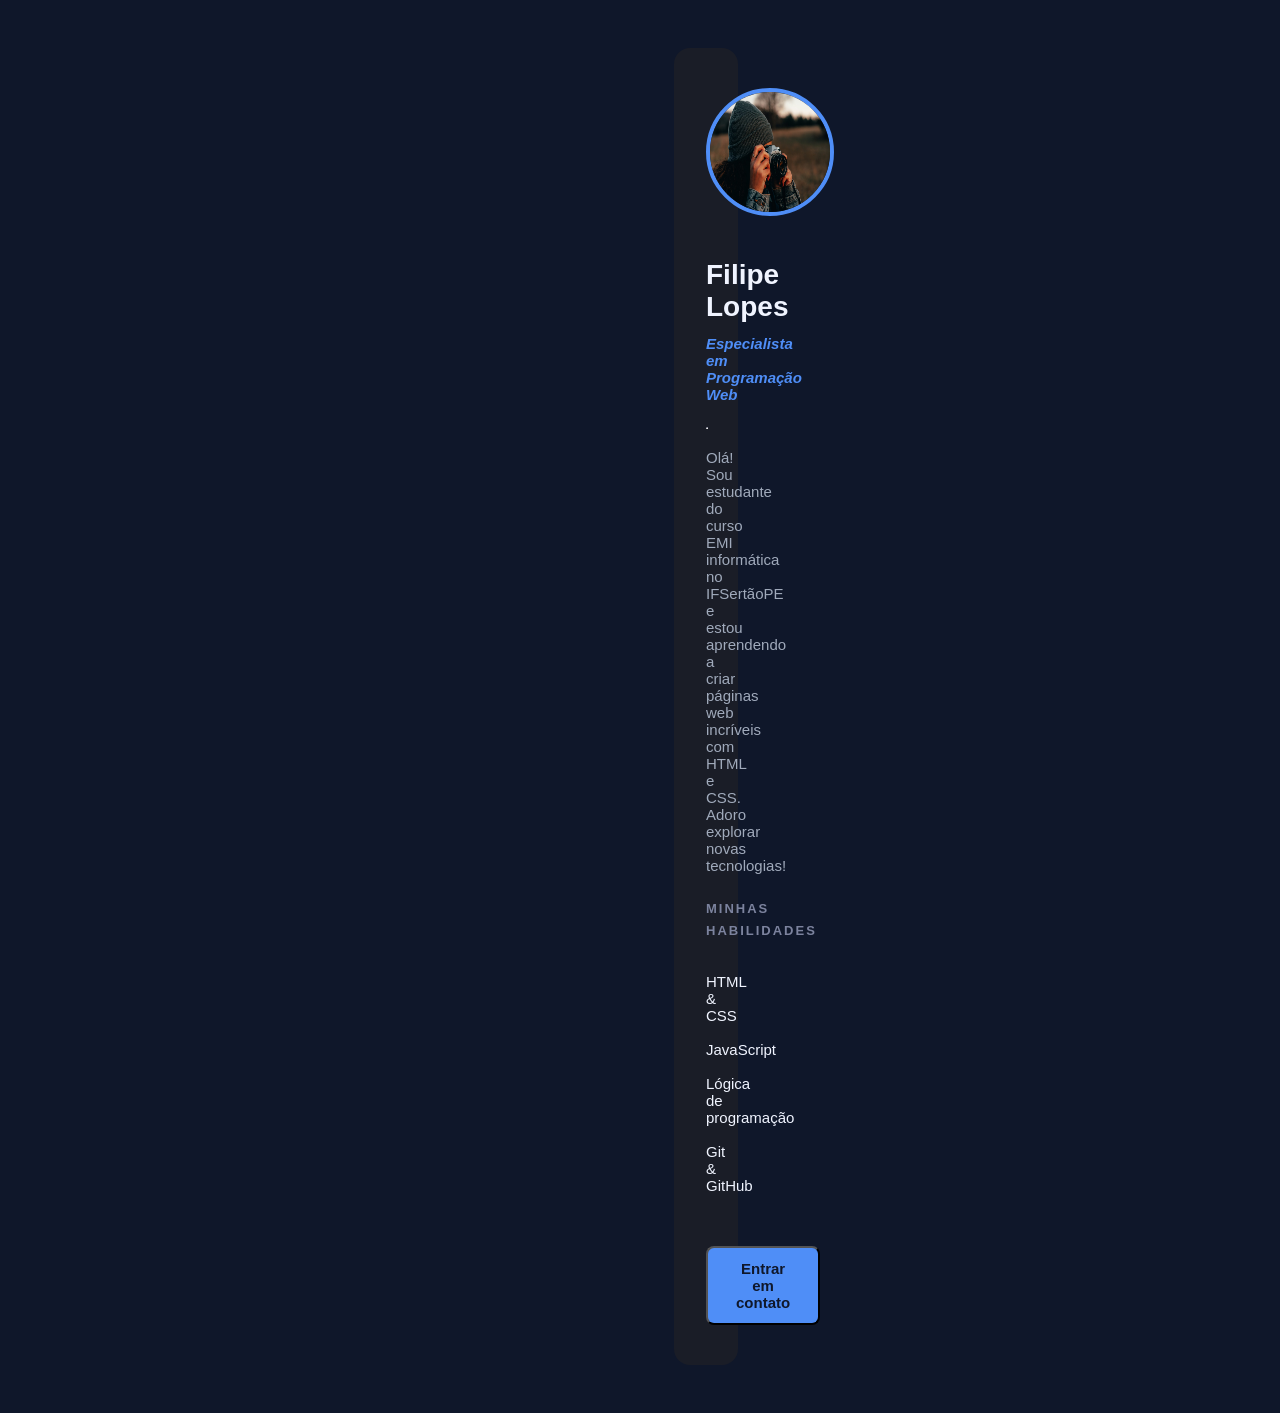
==== Aula2/index.html @ 268ca739 "Save1" ====
<!DOCTYPE html>
<html lang="pt-br">

<head>

    <meta charset="UTF-8">
    <meta name="viewport" content="width=device-width, initial-scale=1.0">
    <title>Atv1</title>
    <link rel="stylesheet" href="css.css">

</head>

<body>

    <div class="cartao">
        <img src="perfil.jpg" alt="foto" class="foto">
        <h1>Filipe Lopes</h1>

        <h2>Especialista em Programação Web</h2>
        
        <hr>
        <p>Olá! Sou estudante do curso EMI informática no IFSertãoPE e estou aprendendo a
            criar páginas web incríveis com HTML e CSS. Adoro explorar novas tecnologias!
        </p>

        <h3>MINHAS HABILIDADES</h3>
        
        <ul>
            <li>HTML & CSS</li>
            <li>JavaScript</li>
            <li>Lógica de programação</li>
            <li>Git & GitHub</li>
        </ul>

        <button class="btn-contato">Entrar em contato</button>

    </div>

</body>

</html>
---- Aula2/css.css ----
body{
    background-color: #0F172A;
    font-family: Arial, sans-serif;
    padding: 40px 16px;
}

.cartao{
    background-color: #1A1D27;
    padding: 40px 32px;
    border-radius: 16px;
    text-align: center;
    margin-left: 650px;
    margin-right: 650px;
}

h1{
    color: #F0F4FF;
    font-weight: bold;
    font-size: 28px;
    margin-bottom: 6px;
}

h2{
    color: #4F8EF7;
    font-style: italic;
    font-size: 15px;
    margin-bottom: 24px;
}

p{
    color: #A0AABB;
    font-size: 15px;
    margin-bottom: 24px;
}

h3{
    color: #7C839E;
    font-weight: bold;
    text-transform: uppercase;
    letter-spacing: 2px;
    text-decoration: none;
    line-height: 1.7;
    font-size: 13px;
}

ul{
    margin: 0;
    list-style-type: none;
    color: #F0F4FF;
    font-size: 15px;
    margin-bottom: 28px;
    padding: 8px 0;
    border-top: 1px solid #2E3350;
}

li{
    color: #F0F4FF;
    font-size: 15px;
    padding: 8px 0;
    border-top: 1px solid #2E3350;
}

ul, li::before{
    color: #4F8EF7;
}

hr{
    color: #2E3350;
    margin-bottom: 20px;
    border-top: 1px solid #2E3350;
}

.btn-contato{
    background-color: #4F8EF7;
    color: #0F172A;
    font-weight: bold;
    font-size: 15px;
    padding: 12px 28px;
    margin-top: 8px;
    border-radius: 8px;
}

.btn-contato:hover{
    color: #A78BFA;
}

.foto{
    color: #4F8EF7;
    margin-bottom: 20px;
    border-radius: 50%;
    border: 4px solid #4F8EF7;
    width: 120px;
    height: 120px;
}
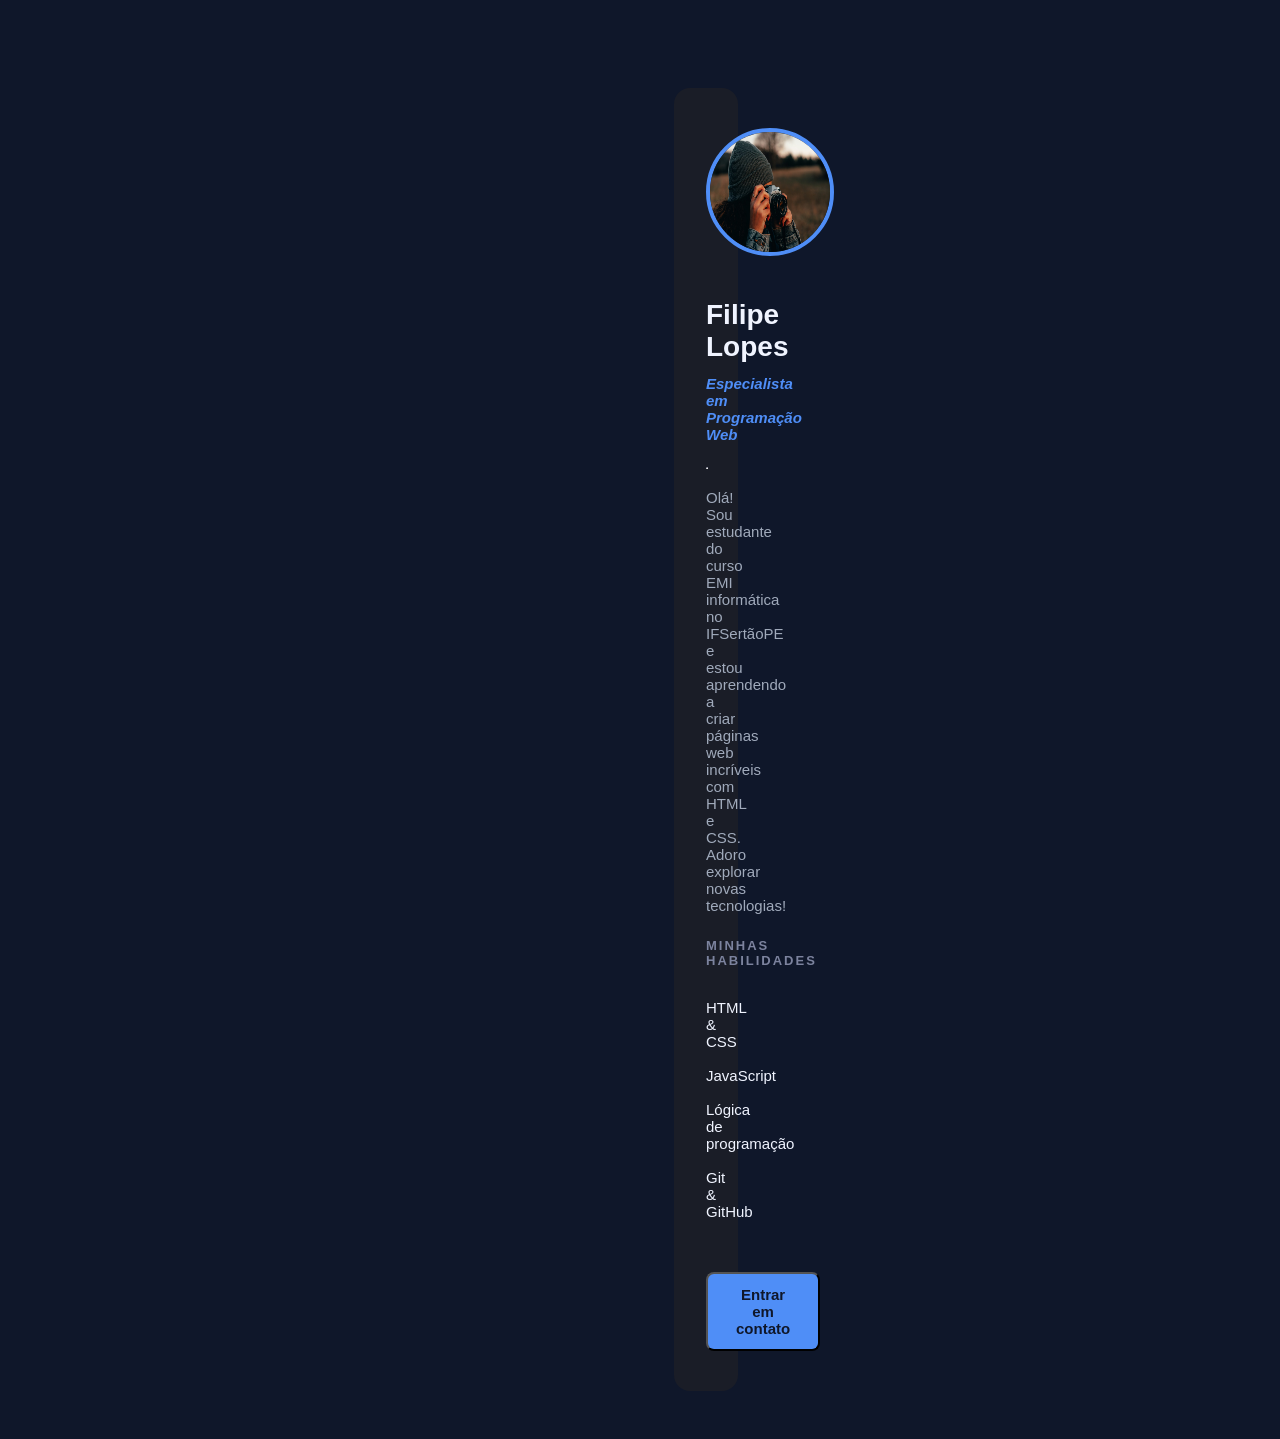
==== commit 83e0161a: "dsadsa" ====
--- a/Aula2/index.html
+++ b/Aula2/index.html
@@ -6,8 +6,7 @@
     <meta charset="UTF-8">
     <meta name="viewport" content="width=device-width, initial-scale=1.0">
     <title>Atv1</title>
-    <link rel="stylesheet" href="css.css">
-
+    <link rel="stylesheet" href="css2.css">
 </head>
 
 <body>
--- a/Aula2/css2.css
+++ b/Aula2/css2.css
@@ -0,0 +1,99 @@
+body{
+    background-color: #0F172A;
+    font-family: Arial, sans-serif;
+    padding: 40px 16px;
+}
+
+.cartao{
+    background-color: #1A1D27;
+    padding: 40px 32px;
+    border-radius: 16px;
+    text-align: center;
+    margin-left: 650px;
+    margin-right: 650px;
+    margin-top: 40px;
+}
+
+h1{
+    color: #F0F4FF;
+    font-weight: bold;
+    font-size: 28px;
+    margin-bottom: 6px;
+}
+
+h2{
+    color: #4F8EF7;
+    font-style: italic;
+    font-size: 15px;
+    margin-bottom: 24px;
+}
+
+p{
+    color: #A0AABB;
+    font-size: 15px;
+    margin-bottom: 24px;
+}
+
+h3{
+    color: #7C839E;
+    font-weight: bold;
+    text-transform: uppercase;
+    letter-spacing: 2px;
+    font-size: 13px;
+}
+
+ul{
+    margin: 0;
+    list-style-type: none;
+    color: #F0F4FF;
+    font-size: 15px;
+    margin-bottom: 28px;
+    padding: 8px 0;
+    border-top: 1px solid #2E3350;
+}
+
+li{
+    color: #F0F4FF;
+    font-size: 15px;
+    padding: 8px 0;
+    border-top: 1px solid #2E3350;
+}
+
+ul, li::before{
+    color: #4F8EF7;
+}
+
+hr{
+    color: #2E3350;
+    margin-bottom: 20px;
+    border-top: 1px solid #2E3350;
+}
+
+.btn-contato{
+    background-color: #4F8EF7;
+    color: #0F172A;
+    font-weight: bold;
+    font-size: 15px;
+    padding: 12px 28px;
+    margin-top: 8px;
+    border-radius: 8px;
+}
+
+.btn-contato:hover{
+    color: #A78BFA;
+}
+
+.foto{
+    color: #4F8EF7;
+    margin-bottom: 20px;
+    border-radius: 50%;
+    border: 4px solid #4F8EF7;
+    width: 120px;
+    height: 120px;
+}
+
+a{
+    text-decoration: none;
+    line-height: 1.7;
+}
+
